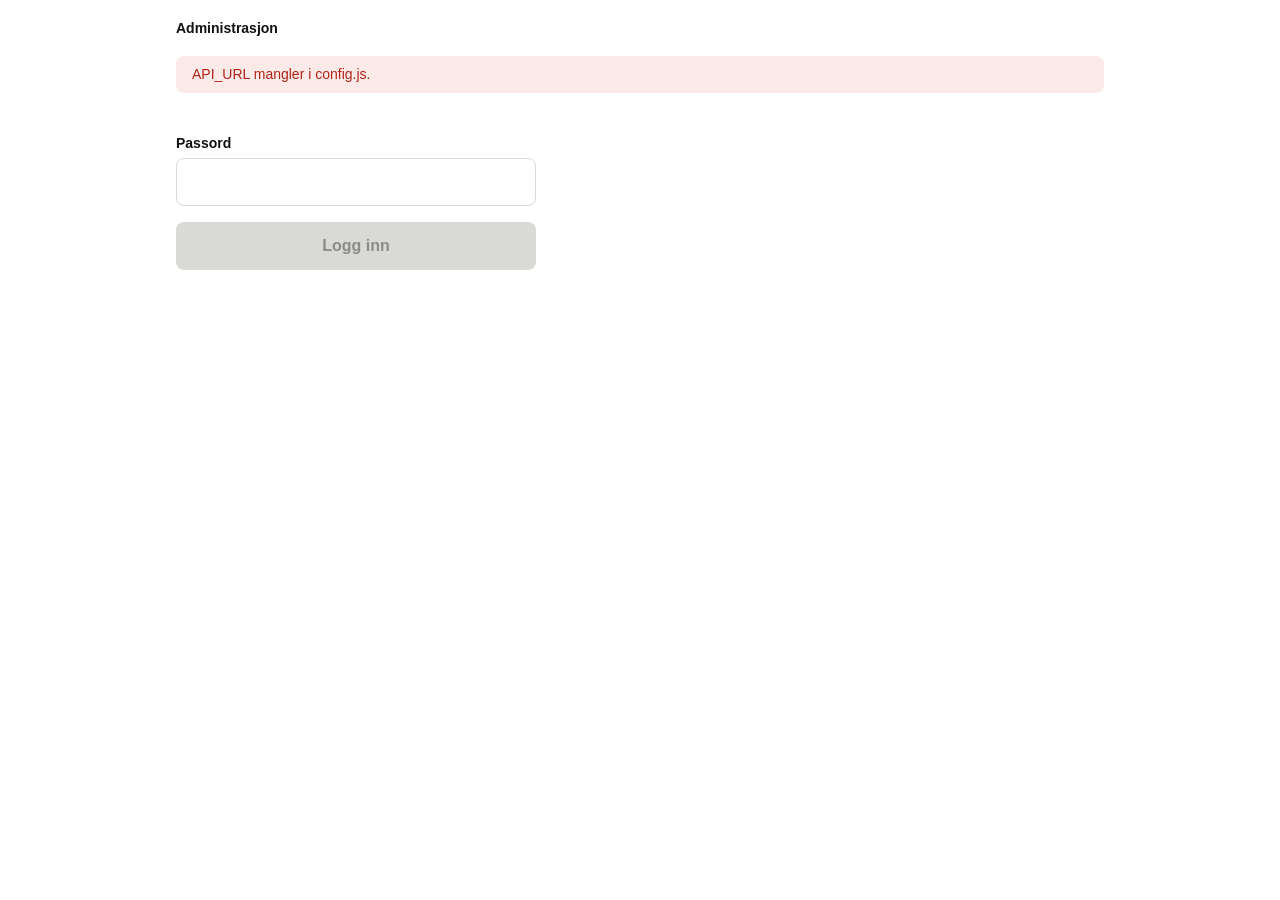
==== Finn Musen GitHub/site/admin.html @ de96a920 "Add files via upload" ====
<!doctype html>
<html lang="nb">
<head>
  <meta charset="utf-8">
  <meta name="viewport" content="width=device-width, initial-scale=1, viewport-fit=cover">
  <meta name="robots" content="noindex, nofollow">
  <title>Administrasjon · Finn musen</title>
  <link rel="icon" href="data:,">
  <link rel="stylesheet" href="styles.css">
</head>
<body>
  <div class="page wide">
    <header class="topbar">
      <span class="wordmark">Administrasjon</span>
      <div class="h-actions" id="top-actions" hidden>
        <span class="state-text" id="open-text"></span>
        <button type="button" class="btn btn-secondary small" id="toggle-open"></button>
        <button type="button" class="btn btn-secondary small" id="refresh">Oppdater</button>
      </div>
    </header>

    <main>
      <div class="banner" id="banner" hidden></div>

      <section class="login" id="login">
        <form id="login-form" novalidate>
          <div class="field">
            <label for="pw">Passord</label>
            <input id="pw" type="password" autocomplete="current-password">
            <p class="error" id="login-error" hidden></p>
          </div>
          <button type="submit" class="btn btn-primary" id="login-btn">Logg inn</button>
        </form>
      </section>

      <div id="app" hidden>
        <div class="tabs" role="tablist">
          <button type="button" class="tab" role="tab" data-tab="answers" aria-selected="true">Svar</button>
          <button type="button" class="tab" role="tab" data-tab="fasit" aria-selected="false">Fasit</button>
          <button type="button" class="tab" role="tab" data-tab="draw" aria-selected="false">Trekning</button>
        </div>
        <div id="panel"></div>
      </div>
    </main>
  </div>

  <dialog id="review" aria-labelledby="review-title"></dialog>

  <script src="config.js"></script>
  <script src="common.js"></script>
  <script src="picker.js"></script>
  <script src="admin.js"></script>
</body>
</html>
---- Finn Musen GitHub/site/styles.css ----
/* Designregler
   - Én fontfamilie, tre størrelser (14, 16, 24), to vekter (400, 600)
   - Avstander: 4 / 8 / 16 / 24 / 40
   - Svart = handling og valgt tilstand. Oransje (--accent) brukes bare til markører på kart og verk.
   - Grønt og rødt brukes bare for status i admin. */

:root {
  --ink: #111111;
  --muted: #5f6368;
  --line: #d9d9d5;
  --surface: #f3f3f1;
  --bg: #ffffff;
  --accent: #d9480f;
  --ok: #17653a;
  --ok-bg: #e5f2ea;
  --bad: #b42318;
  --bad-bg: #fbeae8;
  --s1: 4px;
  --s2: 8px;
  --s3: 16px;
  --s4: 24px;
  --s5: 40px;
  --radius: 8px;
  --font: -apple-system, BlinkMacSystemFont, "Segoe UI", Roboto, "Helvetica Neue", Arial, sans-serif;
}

* { box-sizing: border-box; }
html { -webkit-text-size-adjust: 100%; }
body {
  margin: 0;
  background: var(--bg);
  color: var(--ink);
  font: 400 16px/1.5 var(--font);
  -webkit-font-smoothing: antialiased;
}
button, input, select { font: inherit; color: inherit; }
[hidden] { display: none !important; }
:focus-visible { outline: 2px solid var(--ink); outline-offset: 2px; }

h1, h2 { margin: 0; font-size: 24px; line-height: 1.2; font-weight: 600; letter-spacing: -0.01em; }
h1:focus, h2:focus { outline: none; }
p { margin: 0; }
.help { font-size: 14px; color: var(--muted); }
.sr-only { position: absolute; width: 1px; height: 1px; overflow: hidden; clip: rect(0 0 0 0); white-space: nowrap; }

/* ---------- Side ---------- */
.page {
  width: 100%;
  max-width: 520px;
  margin: 0 auto;
  padding: 0 var(--s3);
  min-height: 100vh;
  min-height: 100svh;
  display: flex;
  flex-direction: column;
}
.page.wide { max-width: 960px; }
.topbar {
  display: flex;
  align-items: center;
  justify-content: space-between;
  gap: var(--s3);
  min-height: 56px;
  padding: var(--s2) 0;
}
.wordmark { font-size: 14px; font-weight: 600; }
main { flex: 1; display: flex; flex-direction: column; }
.screen { display: flex; flex-direction: column; gap: var(--s3); padding-bottom: var(--s3); }
.screen.spaced { gap: var(--s4); padding-top: var(--s4); }

.banner {
  margin-bottom: var(--s3);
  padding: var(--s2) var(--s3);
  border-radius: var(--radius);
  background: var(--bad-bg);
  color: var(--bad);
  font-size: 14px;
}

/* ---------- Fremdrift ---------- */
.progress { display: grid; grid-template-columns: repeat(3, 1fr); gap: var(--s1); margin-bottom: var(--s3); }
.progress span { height: 4px; border-radius: 2px; background: var(--line); }
.progress span.on { background: var(--ink); }

/* ---------- Knapper ---------- */
.btn {
  min-height: 48px;
  padding: 0 var(--s4);
  border: 1px solid transparent;
  border-radius: var(--radius);
  background: none;
  font-weight: 600;
  cursor: pointer;
}
.btn-primary { background: var(--ink); color: #fff; }
.btn-primary[disabled] { background: var(--line); color: #8b8b87; cursor: not-allowed; }
.btn-secondary { background: var(--bg); border-color: var(--line); }
.btn-text { padding: 0 var(--s3); }
.btn.small { min-height: 40px; padding: 0 var(--s3); }

.chips { display: flex; flex-wrap: wrap; gap: var(--s2); }
.chip {
  min-height: 44px;
  padding: 0 12px;
  border: 1px solid var(--line);
  border-radius: var(--radius);
  background: var(--bg);
  cursor: pointer;
}
.chip[aria-pressed="true"] { background: var(--ink); border-color: var(--ink); color: #fff; font-weight: 600; }

fieldset { margin: 0; padding: 0; border: 0; min-width: 0; display: flex; flex-direction: column; gap: var(--s2); }
legend { padding: 0; margin-bottom: var(--s2); font-size: 14px; font-weight: 600; }

.nav {
  position: sticky;
  bottom: 0;
  display: flex;
  gap: var(--s2);
  margin: auto calc(-1 * var(--s3)) 0;
  padding: var(--s3) var(--s3) calc(var(--s3) + env(safe-area-inset-bottom, 0px));
  background: var(--bg);
  border-top: 1px solid var(--line);
}
.nav .btn-primary { flex: 1; }

/* ---------- Skjema ---------- */
.form { display: flex; flex-direction: column; gap: var(--s3); }
.field { display: flex; flex-direction: column; gap: var(--s1); }
.field label { font-size: 14px; font-weight: 600; }
.field input, .toolbar input, .number-field input {
  width: 100%;
  min-height: 48px;
  padding: 0 var(--s3);
  border: 1px solid var(--line);
  border-radius: var(--radius);
  background: var(--bg);
}
.field input[aria-invalid="true"] { border-color: var(--bad); }
.error { font-size: 14px; color: var(--bad); }
.hp { position: absolute; left: -9999px; width: 1px; height: 1px; opacity: 0; }

/* ---------- Kart og verk ---------- */
.picker-wrap { position: relative; }
.map-viewport {
  position: relative;
  overflow: hidden;
  height: clamp(380px, calc(100vh - 270px), 720px);
  height: clamp(380px, calc(100svh - 270px), 720px);
  background: var(--surface);
  border: 1px solid var(--line);
  border-radius: var(--radius);
  touch-action: none;
  user-select: none;
  -webkit-user-select: none;
  cursor: grab;
}
.map-viewport.compact { height: 440px; }
@media (max-width: 600px) { .map-viewport.compact { height: 380px; } }
.map-stage { position: absolute; left: 0; top: 0; transform-origin: 0 0; }
.map-stage img { display: block; width: 100%; height: 100%; pointer-events: none; -webkit-user-drag: none; }
.map-label {
  position: absolute;
  transform: translate(-50%, -50%) scale(calc(1 / var(--z, 1)));
  transform-origin: center;
  font-size: 14px;
  color: var(--muted);
  white-space: nowrap;
  pointer-events: none;
}
.map-label.right { transform: translate(-100%, -50%) scale(calc(1 / var(--z, 1))); transform-origin: right center; }
.map-tools { position: absolute; top: var(--s2); right: var(--s2); display: flex; flex-direction: column; gap: var(--s1); z-index: 2; }
.tool {
  display: flex;
  align-items: center;
  justify-content: center;
  width: 44px;
  height: 44px;
  padding: 0;
  border: 1px solid var(--line);
  border-radius: var(--radius);
  background: var(--bg);
  font-weight: 600;
  cursor: pointer;
}

.pin {
  position: absolute;
  width: 26px;
  height: 26px;
  margin: -13px 0 0 -13px;
  border-radius: 50%;
  pointer-events: none;
  transform: scale(calc(1 / var(--z, 1)));
}
.pin-answer { background: var(--accent); border: 3px solid #fff; box-shadow: 0 0 0 1.5px var(--ink); }
.pin-fasit { background: transparent; border: 3px solid var(--ink); box-shadow: 0 0 0 1.5px #fff; }

.work-frame {
  position: relative;
  display: flex;
  align-items: center;
  justify-content: center;
  margin: 0 auto;
  background: var(--surface);
  border: 1px solid var(--line);
  border-radius: var(--radius);
  cursor: crosshair;
  touch-action: manipulation;
}
.work-frame[data-shape="staende"] { aspect-ratio: 3 / 4; width: min(100%, 228px); }
.work-frame[data-shape="liggende"] { aspect-ratio: 4 / 3; width: min(100%, 312px); }
.work-frame[data-shape="kvadratisk"] { aspect-ratio: 1 / 1; width: min(100%, 264px); }
.work-frame.compact[data-shape="staende"] { width: min(100%, 195px); }
.work-frame.compact[data-shape="liggende"] { width: min(100%, 260px); }
.work-frame.compact[data-shape="kvadratisk"] { width: min(100%, 220px); }
.work-hint { font-size: 14px; color: var(--muted); pointer-events: none; }
.work-slot { display: flex; align-items: center; justify-content: center; min-height: 240px; }

/* ---------- Admin ---------- */
.h-actions { display: flex; align-items: center; gap: var(--s2); flex-wrap: wrap; }
.state-text { font-size: 14px; color: var(--muted); }
@media (max-width: 640px) {
  .topbar:has(.h-actions:not([hidden])) { flex-wrap: wrap; }
  .h-actions { width: 100%; }
  .state-text { margin-right: auto; }
}
.tabs { display: flex; gap: var(--s4); border-bottom: 1px solid var(--line); margin-bottom: var(--s4); }
.tab {
  min-height: 48px;
  padding: 0;
  background: none;
  border: 0;
  border-bottom: 2px solid transparent;
  margin-bottom: -1px;
  color: var(--muted);
  font-weight: 600;
  cursor: pointer;
}
.tab[aria-selected="true"] { color: var(--ink); border-bottom-color: var(--ink); }

.admin-section { display: flex; flex-direction: column; gap: var(--s3); padding-bottom: var(--s5); }
.toolbar { display: flex; gap: var(--s2); flex-wrap: wrap; align-items: center; }
.toolbar input { flex: 1 1 220px; }
.toolbar .chips { flex: 0 0 auto; }
.list { border-top: 1px solid var(--line); }
.row {
  display: flex;
  align-items: center;
  justify-content: space-between;
  gap: var(--s3);
  width: 100%;
  padding: var(--s3) 0;
  background: none;
  border: 0;
  border-bottom: 1px solid var(--line);
  text-align: left;
  cursor: pointer;
}
.row:hover { background: var(--surface); }
.row-main { display: flex; flex-direction: column; min-width: 0; }
.row-name { font-weight: 600; overflow-wrap: anywhere; }
.row-sub { font-size: 14px; color: var(--muted); }
.row-tags { display: flex; gap: var(--s2); align-items: center; flex-shrink: 0; }
.tag { font-size: 14px; padding: 2px var(--s2); border-radius: 4px; background: var(--surface); color: var(--muted); white-space: nowrap; }
.tag.ok { background: var(--ok-bg); color: var(--ok); font-weight: 600; }
.tag.bad { background: var(--bad-bg); color: var(--bad); font-weight: 600; }
.empty { padding: var(--s4) 0; color: var(--muted); }

.login { max-width: 360px; padding-top: var(--s4); }
.login form { display: flex; flex-direction: column; gap: var(--s3); }

dialog {
  width: calc(100% - 2 * var(--s3));
  max-width: 880px;
  max-height: calc(100vh - 2 * var(--s3));
  max-height: calc(100svh - 2 * var(--s3));
  padding: 0;
  border: 0;
  border-radius: 12px;
  background: var(--bg);
  color: var(--ink);
  overflow: auto;
}
dialog::backdrop { background: rgba(17, 17, 17, 0.5); }
.dialog-body { display: flex; flex-direction: column; gap: var(--s3); padding: var(--s4); }
.dialog-head { display: flex; align-items: flex-start; justify-content: space-between; gap: var(--s3); }
.review-grid { display: grid; grid-template-columns: 1fr; gap: var(--s4); }
@media (min-width: 700px) { .review-grid { grid-template-columns: 1fr 1fr; } }
.title-row { display: flex; align-items: center; gap: var(--s2); flex-wrap: wrap; }
.review-col { display: flex; flex-direction: column; gap: var(--s2); min-width: 0; }
.legend { display: flex; gap: var(--s3); font-size: 14px; color: var(--muted); align-items: center; }
.legend .pin { position: static; display: inline-block; width: 14px; height: 14px; margin: 0 var(--s1) 0 0; vertical-align: -2px; transform: none; border-width: 2px; }
.checks { margin: 0; padding: 0; list-style: none; display: flex; flex-direction: column; gap: var(--s1); font-size: 14px; }
.checks li { display: flex; justify-content: space-between; gap: var(--s3); }
.checks .yes { color: var(--ok); font-weight: 600; }
.checks .no { color: var(--bad); font-weight: 600; }
.actions { display: flex; gap: var(--s2); flex-wrap: wrap; }
.dialog-actions {
  position: sticky;
  bottom: 0;
  margin: 0 calc(-1 * var(--s4)) calc(-1 * var(--s4));
  padding: var(--s3) var(--s4);
  background: var(--bg);
  border-top: 1px solid var(--line);
}

.two-col { display: grid; grid-template-columns: 1fr; gap: var(--s4); align-items: start; }
@media (min-width: 760px) { .two-col { grid-template-columns: 1fr 1fr; } }
.number-field { display: flex; flex-direction: column; gap: var(--s1); max-width: 200px; }
.number-field label { font-size: 14px; font-weight: 600; }
.tol { display: flex; gap: var(--s4); flex-wrap: wrap; }

.draw-result { padding: var(--s4); border: 1px solid var(--ink); border-radius: var(--radius); display: flex; flex-direction: column; gap: var(--s1); }
.winners { display: flex; flex-direction: column; border-top: 1px solid var(--line); }
.winners li { list-style: none; display: flex; justify-content: space-between; gap: var(--s3); padding: var(--s2) 0; border-bottom: 1px solid var(--line); }
.winners { margin: 0; padding: 0; }
.count-line { font-size: 14px; color: var(--muted); }
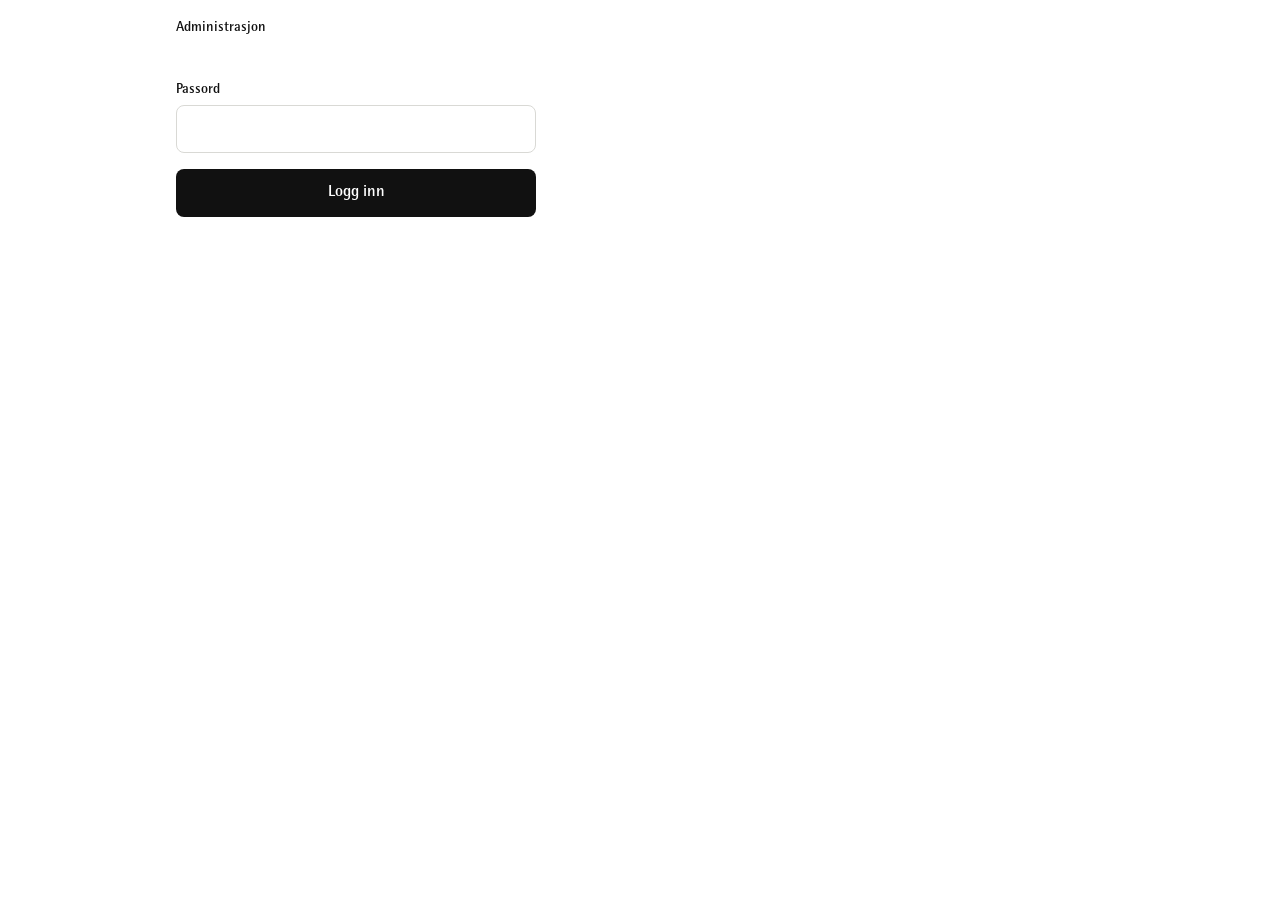
==== commit b61c3efd: "Merkevare (logoer, Rotis), varmere tekster, animasjoner og kunstverk i admin Fjerner valg av format " ====
--- a/Finn Musen GitHub/site/admin.html
+++ b/Finn Musen GitHub/site/admin.html
@@ -36,6 +36,7 @@
       <div id="app" hidden>
         <div class="tabs" role="tablist">
           <button type="button" class="tab" role="tab" data-tab="answers" aria-selected="true">Svar</button>
+          <button type="button" class="tab" role="tab" data-tab="works" aria-selected="false">Verk</button>
           <button type="button" class="tab" role="tab" data-tab="fasit" aria-selected="false">Fasit</button>
           <button type="button" class="tab" role="tab" data-tab="draw" aria-selected="false">Trekning</button>
         </div>
--- a/Finn Musen GitHub/site/styles.css
+++ b/Finn Musen GitHub/site/styles.css
@@ -1,7 +1,10 @@
+@font-face { font-family: "Rotis Semi Sans Pro"; src: url("assets/rotis-400.woff") format("woff"); font-weight: 400; font-style: normal; font-display: swap; }
+@font-face { font-family: "Rotis Semi Sans Pro"; src: url("assets/rotis-700.woff") format("woff"); font-weight: 700; font-style: normal; font-display: swap; }
+
 /* Designregler
-   - Én fontfamilie, tre størrelser (14, 16, 24), to vekter (400, 600)
+   - Én fontfamilie (Rotis Semi Sans Pro), tre størrelser (14, 16, 24), to vekter (400, 700)
    - Avstander: 4 / 8 / 16 / 24 / 40
-   - Svart = handling og valgt tilstand. Oransje (--accent) brukes bare til markører på kart og verk.
+   - Svart = handling og valgt tilstand. Blå (--accent, fra Klättermusen-symbolet) brukes bare til markører og små bekreftelser.
    - Grønt og rødt brukes bare for status i admin. */
 
 :root {
@@ -10,7 +13,7 @@
   --line: #d9d9d5;
   --surface: #f3f3f1;
   --bg: #ffffff;
-  --accent: #d9480f;
+  --accent: #37ace2;
   --ok: #17653a;
   --ok-bg: #e5f2ea;
   --bad: #b42318;
@@ -21,7 +24,7 @@
   --s4: 24px;
   --s5: 40px;
   --radius: 8px;
-  --font: -apple-system, BlinkMacSystemFont, "Segoe UI", Roboto, "Helvetica Neue", Arial, sans-serif;
+  --font: "Rotis Semi Sans Pro", -apple-system, BlinkMacSystemFont, "Segoe UI", Roboto, "Helvetica Neue", Arial, sans-serif;
 }
 
 * { box-sizing: border-box; }
@@ -31,13 +34,14 @@
   background: var(--bg);
   color: var(--ink);
   font: 400 16px/1.5 var(--font);
+  font-synthesis: none;
   -webkit-font-smoothing: antialiased;
 }
 button, input, select { font: inherit; color: inherit; }
 [hidden] { display: none !important; }
 :focus-visible { outline: 2px solid var(--ink); outline-offset: 2px; }
 
-h1, h2 { margin: 0; font-size: 24px; line-height: 1.2; font-weight: 600; letter-spacing: -0.01em; }
+h1, h2 { margin: 0; font-size: 24px; line-height: 1.2; font-weight: 700; letter-spacing: -0.01em; }
 h1:focus, h2:focus { outline: none; }
 p { margin: 0; }
 .help { font-size: 14px; color: var(--muted); }
@@ -63,7 +67,7 @@
   min-height: 56px;
   padding: var(--s2) 0;
 }
-.wordmark { font-size: 14px; font-weight: 600; }
+.wordmark { font-size: 14px; font-weight: 700; }
 main { flex: 1; display: flex; flex-direction: column; }
 .screen { display: flex; flex-direction: column; gap: var(--s3); padding-bottom: var(--s3); }
 .screen.spaced { gap: var(--s4); padding-top: var(--s4); }
@@ -89,7 +93,7 @@
   border: 1px solid transparent;
   border-radius: var(--radius);
   background: none;
-  font-weight: 600;
+  font-weight: 700;
   cursor: pointer;
 }
 .btn-primary { background: var(--ink); color: #fff; }
@@ -107,10 +111,10 @@
   background: var(--bg);
   cursor: pointer;
 }
-.chip[aria-pressed="true"] { background: var(--ink); border-color: var(--ink); color: #fff; font-weight: 600; }
+.chip[aria-pressed="true"] { background: var(--ink); border-color: var(--ink); color: #fff; font-weight: 700; }
 
 fieldset { margin: 0; padding: 0; border: 0; min-width: 0; display: flex; flex-direction: column; gap: var(--s2); }
-legend { padding: 0; margin-bottom: var(--s2); font-size: 14px; font-weight: 600; }
+legend { padding: 0; margin-bottom: var(--s2); font-size: 14px; font-weight: 700; }
 
 .nav {
   position: sticky;
@@ -127,7 +131,7 @@
 /* ---------- Skjema ---------- */
 .form { display: flex; flex-direction: column; gap: var(--s3); }
 .field { display: flex; flex-direction: column; gap: var(--s1); }
-.field label { font-size: 14px; font-weight: 600; }
+.field label { font-size: 14px; font-weight: 700; }
 .field input, .toolbar input, .number-field input {
   width: 100%;
   min-height: 48px;
@@ -180,7 +184,7 @@
   border: 1px solid var(--line);
   border-radius: var(--radius);
   background: var(--bg);
-  font-weight: 600;
+  font-weight: 700;
   cursor: pointer;
 }
 
@@ -214,7 +218,23 @@
 .work-frame.compact[data-shape="staende"] { width: min(100%, 195px); }
 .work-frame.compact[data-shape="liggende"] { width: min(100%, 260px); }
 .work-frame.compact[data-shape="kvadratisk"] { width: min(100%, 220px); }
-.work-hint { font-size: 14px; color: var(--muted); pointer-events: none; }
+.work-frame[data-shape="image"] { --maxh: 50vh; aspect-ratio: var(--a, 1); width: min(100%, calc(var(--maxh) * var(--a, 1))); overflow: hidden; }
+@supports (height: 1svh) { .work-frame[data-shape="image"] { --maxh: 50svh; } }
+.work-frame.compact[data-shape="image"] { --maxh: 300px; }
+.work-img { position: absolute; inset: 0; width: 100%; height: 100%; object-fit: fill; pointer-events: none; -webkit-user-drag: none; user-select: none; }
+.work-hint { position: relative; font-size: 14px; color: var(--muted); pointer-events: none; }
+.work-frame .pin { z-index: 1; }
+.work-hint { padding: 0 var(--s2); text-align: center; }
+.work-hint.on-image { background: rgba(255, 255, 255, .88); border-radius: var(--radius); padding: var(--s1) var(--s2); }
+.switch { display: flex; flex-direction: column; gap: var(--s2); }
+.switch-toggle { align-self: flex-start; padding: 0; min-height: 44px; border: 0; background: none; color: var(--ink); text-decoration: underline; text-underline-offset: 3px; cursor: pointer; }
+.switch-list { display: flex; gap: var(--s2); }
+.switch-item { flex: 1 1 0; min-width: 0; padding: var(--s1); border: 1px solid var(--line); border-radius: var(--radius); background: var(--bg); cursor: pointer; display: flex; flex-direction: column; gap: var(--s1); align-items: center; }
+.switch-item[aria-pressed="true"] { border-color: var(--ink); box-shadow: inset 0 0 0 1px var(--ink); }
+.switch-thumb { width: 100%; height: 72px; display: flex; align-items: center; justify-content: center; background: var(--surface); border-radius: 4px; overflow: hidden; font-size: 14px; color: var(--muted); }
+.switch-thumb img { max-width: 100%; max-height: 100%; display: block; }
+.switch-name { font-size: 14px; max-width: 100%; overflow: hidden; text-overflow: ellipsis; white-space: nowrap; }
+.work-retry { align-self: center; }
 .work-slot { display: flex; align-items: center; justify-content: center; min-height: 240px; }
 
 /* ---------- Admin ---------- */
@@ -234,7 +254,7 @@
   border-bottom: 2px solid transparent;
   margin-bottom: -1px;
   color: var(--muted);
-  font-weight: 600;
+  font-weight: 700;
   cursor: pointer;
 }
 .tab[aria-selected="true"] { color: var(--ink); border-bottom-color: var(--ink); }
@@ -259,12 +279,12 @@
 }
 .row:hover { background: var(--surface); }
 .row-main { display: flex; flex-direction: column; min-width: 0; }
-.row-name { font-weight: 600; overflow-wrap: anywhere; }
+.row-name { font-weight: 700; overflow-wrap: anywhere; }
 .row-sub { font-size: 14px; color: var(--muted); }
 .row-tags { display: flex; gap: var(--s2); align-items: center; flex-shrink: 0; }
 .tag { font-size: 14px; padding: 2px var(--s2); border-radius: 4px; background: var(--surface); color: var(--muted); white-space: nowrap; }
-.tag.ok { background: var(--ok-bg); color: var(--ok); font-weight: 600; }
-.tag.bad { background: var(--bad-bg); color: var(--bad); font-weight: 600; }
+.tag.ok { background: var(--ok-bg); color: var(--ok); font-weight: 700; }
+.tag.bad { background: var(--bad-bg); color: var(--bad); font-weight: 700; }
 .empty { padding: var(--s4) 0; color: var(--muted); }
 
 .login { max-width: 360px; padding-top: var(--s4); }
@@ -293,8 +313,8 @@
 .legend .pin { position: static; display: inline-block; width: 14px; height: 14px; margin: 0 var(--s1) 0 0; vertical-align: -2px; transform: none; border-width: 2px; }
 .checks { margin: 0; padding: 0; list-style: none; display: flex; flex-direction: column; gap: var(--s1); font-size: 14px; }
 .checks li { display: flex; justify-content: space-between; gap: var(--s3); }
-.checks .yes { color: var(--ok); font-weight: 600; }
-.checks .no { color: var(--bad); font-weight: 600; }
+.checks .yes { color: var(--ok); font-weight: 700; }
+.checks .no { color: var(--bad); font-weight: 700; }
 .actions { display: flex; gap: var(--s2); flex-wrap: wrap; }
 .dialog-actions {
   position: sticky;
@@ -308,7 +328,7 @@
 .two-col { display: grid; grid-template-columns: 1fr; gap: var(--s4); align-items: start; }
 @media (min-width: 760px) { .two-col { grid-template-columns: 1fr 1fr; } }
 .number-field { display: flex; flex-direction: column; gap: var(--s1); max-width: 200px; }
-.number-field label { font-size: 14px; font-weight: 600; }
+.number-field label { font-size: 14px; font-weight: 700; }
 .tol { display: flex; gap: var(--s4); flex-wrap: wrap; }
 
 .draw-result { padding: var(--s4); border: 1px solid var(--ink); border-radius: var(--radius); display: flex; flex-direction: column; gap: var(--s1); }
@@ -316,3 +336,79 @@
 .winners li { list-style: none; display: flex; justify-content: space-between; gap: var(--s3); padding: var(--s2) 0; border-bottom: 1px solid var(--line); }
 .winners { margin: 0; padding: 0; }
 .count-line { font-size: 14px; color: var(--muted); }
+
+/* ---------- Merkevare ---------- */
+.brandbar { background: var(--ink); }
+.brandbar-inner {
+  max-width: 520px;
+  margin: 0 auto;
+  min-height: 56px;
+  padding: var(--s2) var(--s3);
+  display: flex;
+  align-items: center;
+  justify-content: space-between;
+  gap: var(--s3);
+}
+.brandbar img { display: block; height: 20px; width: auto; }
+.brandbar-place { font-size: 14px; color: #f0f0ef; }
+.signal-logo { display: block; width: min(100%, 320px); height: auto; margin: 0 auto; }
+.lead { font-size: 16px; }
+.facts { margin: 0; display: flex; flex-direction: column; border-top: 1px solid var(--line); }
+.facts > div { display: grid; grid-template-columns: 88px 1fr; gap: var(--s3); padding: var(--s3) 0; border-bottom: 1px solid var(--line); }
+.facts dt { font-size: 14px; font-weight: 700; padding-top: 1px; }
+.facts dd { margin: 0; }
+.callout { padding: var(--s3); border-radius: var(--radius); background: var(--surface); border-left: 4px solid var(--accent); display: flex; flex-direction: column; gap: var(--s1); }
+.callout-title { font-weight: 700; }
+.check { display: block; }
+.check circle { fill: none; stroke: var(--accent); stroke-width: 3; }
+.check path { fill: none; stroke: var(--ink); stroke-width: 4; stroke-linecap: round; stroke-linejoin: round; }
+
+/* ---------- Bevegelse (dempet, og av for dem som har valgt det) ---------- */
+@media (prefers-reduced-motion: no-preference) {
+  .btn, .chip, .tool { transition: transform .12s ease, background-color .2s ease, border-color .2s ease, color .2s ease; }
+  .btn:not([disabled]):active, .chip:active, .tool:active { transform: scale(.96); }
+  .progress span { transition: background-color .35s ease; }
+
+  .screen:not([hidden]) { animation: rise .32s cubic-bezier(.2, .7, .3, 1) both; }
+  #screen-start:not([hidden]) > * { animation: rise .5s cubic-bezier(.2, .7, .3, 1) both; }
+  #screen-start > :nth-child(2) { animation-delay: .06s; }
+  #screen-start > :nth-child(3) { animation-delay: .12s; }
+  #screen-start > :nth-child(4) { animation-delay: .18s; }
+
+  .chip.pop { animation: pop .28s ease-out; }
+  .btn-primary.ready { animation: ready .45s ease-out; }
+
+  .pin-answer { animation: drop .42s cubic-bezier(.3, 1.5, .5, 1) both; }
+  .pin-answer::after {
+    content: "";
+    position: absolute;
+    inset: -3px;
+    border-radius: 50%;
+    border: 2px solid var(--accent);
+    animation: ripple .7s ease-out both;
+  }
+
+  #screen-done:not([hidden]) > :nth-child(n+2) { animation: rise .5s cubic-bezier(.2, .7, .3, 1) both; }
+  #screen-done > :nth-child(2) { animation-delay: .35s; }
+  #screen-done > :nth-child(3) { animation-delay: .45s; }
+  #screen-done > :nth-child(4) { animation-delay: .55s; }
+  #screen-done > :nth-child(5) { animation-delay: .65s; }
+  .check circle { stroke-dasharray: 164; stroke-dashoffset: 164; animation: draw .6s ease-out .1s forwards; transform-origin: center; transform: rotate(-90deg); }
+  .check path { stroke-dasharray: 40; stroke-dashoffset: 40; animation: draw .35s ease-out .5s forwards; }
+
+  @keyframes rise { from { opacity: 0; transform: translateY(8px); } to { opacity: 1; transform: none; } }
+  @keyframes pop { 0% { transform: scale(1); } 50% { transform: scale(1.06); } 100% { transform: scale(1); } }
+  @keyframes ready { 0% { transform: scale(1); } 40% { transform: scale(1.03); } 100% { transform: scale(1); } }
+  @keyframes drop { from { scale: 0; opacity: 0; } to { scale: 1; opacity: 1; } }
+  @keyframes ripple { from { transform: scale(1); opacity: .8; } to { transform: scale(2.6); opacity: 0; } }
+  @keyframes draw { to { stroke-dashoffset: 0; } }
+}
+@media (prefers-reduced-motion: reduce) {
+  .check circle, .check path { stroke-dasharray: none; stroke-dashoffset: 0; }
+  .check circle { transform: rotate(-90deg); transform-origin: center; }
+}
+
+.row-lead { display: flex; align-items: center; gap: var(--s3); min-width: 0; }
+.row-thumb { width: 56px; height: 56px; flex: none; }
+.work-preview { margin-top: var(--s2); }
+.work-preview img { display: block; max-width: 100%; max-height: 240px; border: 1px solid var(--line); border-radius: var(--radius); }
